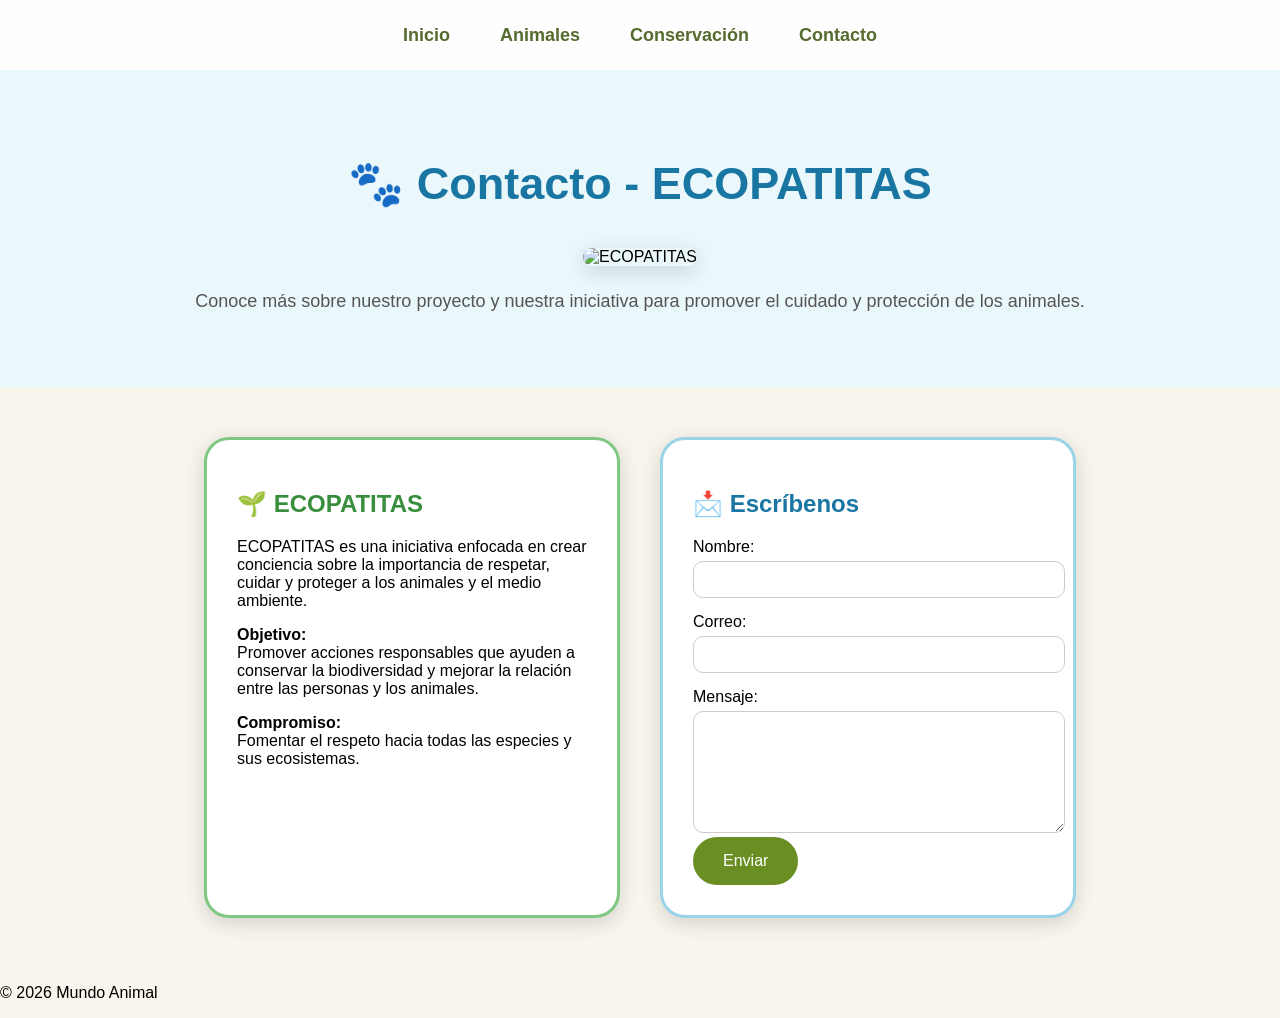
==== contacto.html @ 36b5bfb4 "Add files via upload" ====
<!DOCTYPE html>
<html>

<head>

    <title>Contacto - ECOPATITAS</title>

    <link rel="stylesheet" href="estilos.css">

</head>


<body>


<nav>

    <a href="index.html">Inicio</a>
    <a href="explorar.html">Animales</a>
    <a href="conservacion.html">Conservación</a>
    <a href="contacto.html">Contacto</a>

</nav>




<section class="encabezado-animal">

    <h1>🐾 Contacto - ECOPATITAS</h1>

    <img src="ecopatitas.jpg.jpg" alt="ECOPATITAS">

    <p>
        Conoce más sobre nuestro proyecto y nuestra iniciativa
        para promover el cuidado y protección de los animales.
    </p>

</section>




<section class="contacto-contenido">


    <div class="tarjeta-contacto">

        <h2>🌱 ECOPATITAS</h2>

        <p>
            ECOPATITAS es una iniciativa enfocada en crear conciencia
            sobre la importancia de respetar, cuidar y proteger a los animales
            y el medio ambiente.
        </p>


        <p>
            <strong>Objetivo:</strong><br>
            Promover acciones responsables que ayuden a conservar
            la biodiversidad y mejorar la relación entre las personas
            y los animales.
        </p>


        <p>
            <strong>Compromiso:</strong><br>
            Fomentar el respeto hacia todas las especies
            y sus ecosistemas.
        </p>


    </div>




    <div class="formulario">

        <h2>📩 Escríbenos</h2>


        <label>Nombre:</label>

        <input type="text">


        <label>Correo:</label>

        <input type="email">


        <label>Mensaje:</label>

        <textarea></textarea>


        <button onclick="enviarMensaje()">Enviar</button>


    </div>



</section>





<footer>

    <p>© 2026 Mundo Animal</p>

</footer>

<script>

function enviarMensaje(){

    alert("🐾 ¡Gracias por contactarnos! ECOPATITAS recibió tu mensaje.");

}

</script>


</body>

</html>
---- estilos.css ----
body{
    font-family: Arial;
    margin: 0;
    background-color: #f8f5ed;
}


.portada{
    margin-top: 15px;

    height: 510px;

    background-image: url("animales.jpg");

    background-size: cover;

    background-position: center;

    display: flex;

    justify-content: center;

    align-items: center;

    text-align: center;

}


.texto-portada{

    background-color: rgba(255,255,255,0.75);

    padding: 45px;

    border-radius: 25px;

    backdrop-filter: blur(5px);

}


.texto-portada h1{

    font-size: 50px;

}


button{

    background-color: #6b8e23;

    color:white;

    border:none;

    padding:15px 30px;

    border-radius:25px;

    font-size:16px;

}

button:hover{

    background-color: #7ea83a;

    cursor: pointer;

    transform: scale(1.05);

    transition: 0.3s;

}


.presentacion{

    text-align: center;

    padding: 40px;

    background-color: #f8f5ed;

}


.presentacion h2{

    color: #6b8e23;

    font-size: 35px;

}


.presentacion p{

    font-size: 18px;

    line-height: 1.6;

}
/* ----- MENÚ ----- */

nav{

    background-color: rgba(255,255,255,0.95);

    height: 70px;

    display: flex;

    justify-content: center;

    align-items: center;

    gap: 50px;

    box-shadow: 0px 2px 10px rgba(0,0,0,0.1);

}


nav a{

    text-decoration: none;

    color: #556B2F;

    font-size: 18px;

    font-weight: bold;

    transition: 0.3s;

}


nav a:hover{

    color: #8FBC8F;

}

/* ----- PÁGINA EXPLORAR ----- */


.titulo-categorias{

    text-align: center;

    padding: 80px 20px 40px;

}


.titulo-categorias h1{

    font-size: 45px;

    color: #556B2F;

}


.titulo-categorias p{

    font-size: 18px;

    color: #555;

}



/* TARJETAS */

.contenedor-tarjetas{

    display: flex;

    justify-content: center;

    gap: 40px;

    padding: 40px;

}


.tarjeta{

    width: 300px;

    background-color: white;

    border-radius: 20px;

    overflow: hidden;

    text-align: center;

    box-shadow: 0px 5px 20px rgba(0,0,0,0.15);

    transition: 0.3s;

}


.tarjeta:hover{

    transform: translateY(-10px);

}



.tarjeta img{

    width: 100%;

    height: 220px;

    object-fit: cover;

}



.tarjeta h2{

    color: #556B2F;

}



.tarjeta p{

    padding: 0 20px;

    color: #555;

}


.tarjeta button{

    margin: 20px;

}


/* ----- PAGINAS DE ANIMALES ----- */


.encabezado-animal{

    text-align: center;

    padding: 50px 20px;

}


.encabezado-animal h1{

    color: #556B2F;

    font-size: 45px;

}


.encabezado-animal img{

    width: 70%;

    max-width: 750px;

    height: 250px;

    object-fit: cover;

    border-radius: 25px;

    box-shadow: 0px 5px 20px rgba(0,0,0,0.15);

}

.encabezado-animal p{

    font-size: 18px;

    color: #555;

    margin: 25px;

}




.lista-animales{

    display: flex;

    justify-content: center;

    gap: 30px;

    padding: 40px;

}



.animal-card{

    width: 280px;

    background-color: white;

    padding: 25px;

    border-radius: 20px;

    text-align: center;

    box-shadow: 0px 5px 20px rgba(0,0,0,0.15);

}


.animal-card h2{

    color:#6b8e23;

}

/* ----- DISEÑO DE PAGINA MARINOS ----- */


.encabezado-animal{

    background-color: #eaf7fb;

    padding: 50px 20px;

    text-align: center;

}


.encabezado-animal h1{

    color: #1976a3;

    font-size: 45px;

}



.encabezado-animal p{

    color: #555;

    font-size: 18px;

}



.lista-animales{

    display: flex;

    flex-direction: row;

    justify-content: center;

    align-items: center;

    gap: 35px;

    padding: 50px;

    background-color: #f8f5ed;

    flex-wrap: wrap;

}



.animal-card{

    width: 300px;

    min-height: 430px;

    background-color: white;

    border-radius: 25px;

    overflow: hidden;

    text-align: center;

    box-shadow: 0px 5px 20px rgba(0,0,0,0.15);

    transition: 0.3s;

}


.animal-card:hover{

    transform: translateY(-10px) scale(1.05);

}



.animal-card img{

    width: 100%;

    height: 220px;

    object-fit: cover;

}


.animal-card h2{

    color: #1976a3;

    font-size: 25px;

}



.animal-card p{

    padding: 0px 20px 20px;

    color: #555;

    line-height: 1.5;

}

/* ----- COLORES POR CATEGORÍA ----- */

/* Marinos */
.marino{

    border: 3px solid #9bd3e8;

}

.marino h2{

    color: #1976a3;

}


/* Terrestres */
.terrestre{

    border: 3px solid #9CCC65;

}

.terrestre h2{

    color: #4CAF50;

}


/* Salvajes */
.salvaje{

    border: 3px solid #F4B860;

}

.salvaje h2{

    color: #E67E22;

}

/* ----- CONSERVACIÓN ----- */

.conservacion{

    border: 3px solid #81C784;

}

.conservacion h2{

    color: #388E3C;

}

/* Tarjeta central destacada */

.lista-animales .animal-card:nth-child(2){

    transform: scale(1.05);

}

/* ----- CONTACTO ECOPATITAS ----- */


.contacto-contenido{

    display: flex;

    justify-content: center;

    gap: 40px;

    padding: 50px;

    flex-wrap: wrap;

}



.tarjeta-contacto{

    width: 350px;

    background-color: white;

    padding: 30px;

    border-radius: 25px;

    border: 3px solid #81C784;

    box-shadow: 0px 5px 20px rgba(0,0,0,0.15);

}



.tarjeta-contacto h2{

    color: #388E3C;

}



.formulario{

    width: 350px;

    background-color: white;

    padding: 30px;

    border-radius: 25px;

    border: 3px solid #9bd3e8;

    box-shadow: 0px 5px 20px rgba(0,0,0,0.15);

}



.formulario h2{

    color: #1976a3;

}



.formulario label{

    display: block;

    margin-top: 15px;

}



.formulario input,
.formulario textarea{

    width: 100%;

    padding: 10px;

    margin-top: 5px;

    border-radius: 10px;

    border: 1px solid #ccc;

}



.formulario textarea{

    height: 100px;

}
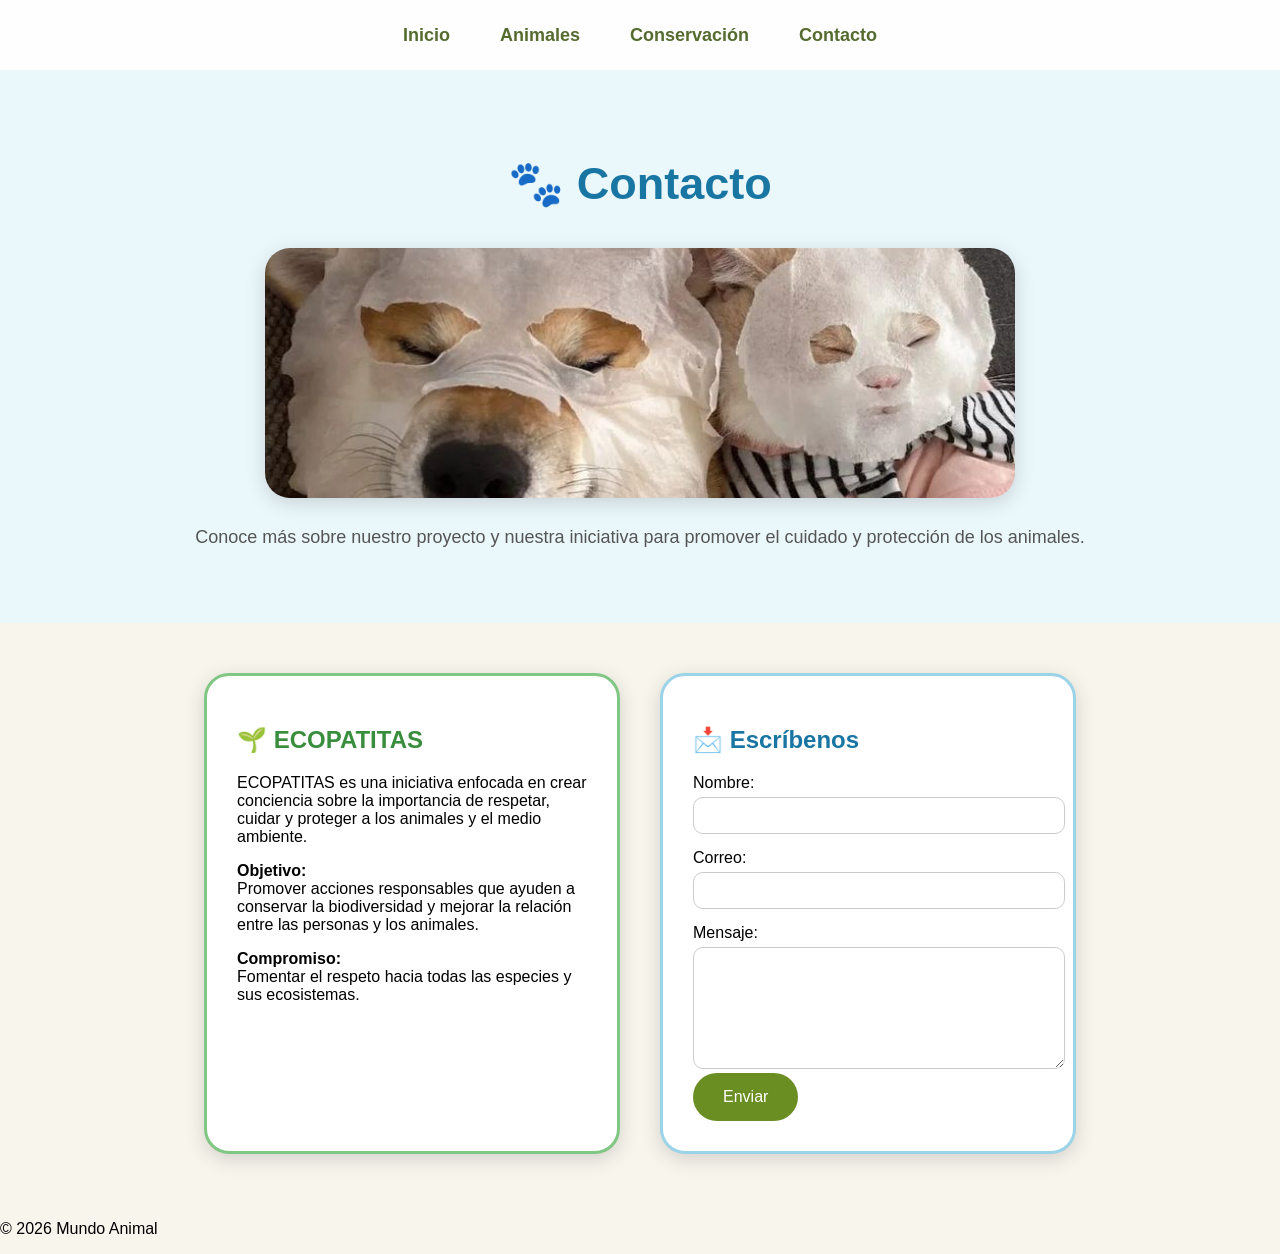
==== commit 2008aad3: "Add files via upload" ====
--- a/contacto.html
+++ b/contacto.html
@@ -3,7 +3,7 @@
 
 <head>
 
-    <title>Contacto - ECOPATITAS</title>
+    <title>Contacto</title>
 
     <link rel="stylesheet" href="estilos.css">
 
@@ -27,7 +27,7 @@
 
 <section class="encabezado-animal">
 
-    <h1>🐾 Contacto - ECOPATITAS</h1>
+    <h1>🐾 Contacto</h1>
 
     <img src="ecopatitas.jpg.jpg" alt="ECOPATITAS">
 
--- a/estilos.css
+++ b/estilos.css
@@ -522,6 +522,12 @@
 
 }
 
+.lista-animales .animal-card:nth-child(2):hover{
+
+    transform: translateY(-10px) scale(1.10);
+
+}
+
 /* ----- CONTACTO ECOPATITAS ----- */
 
 
